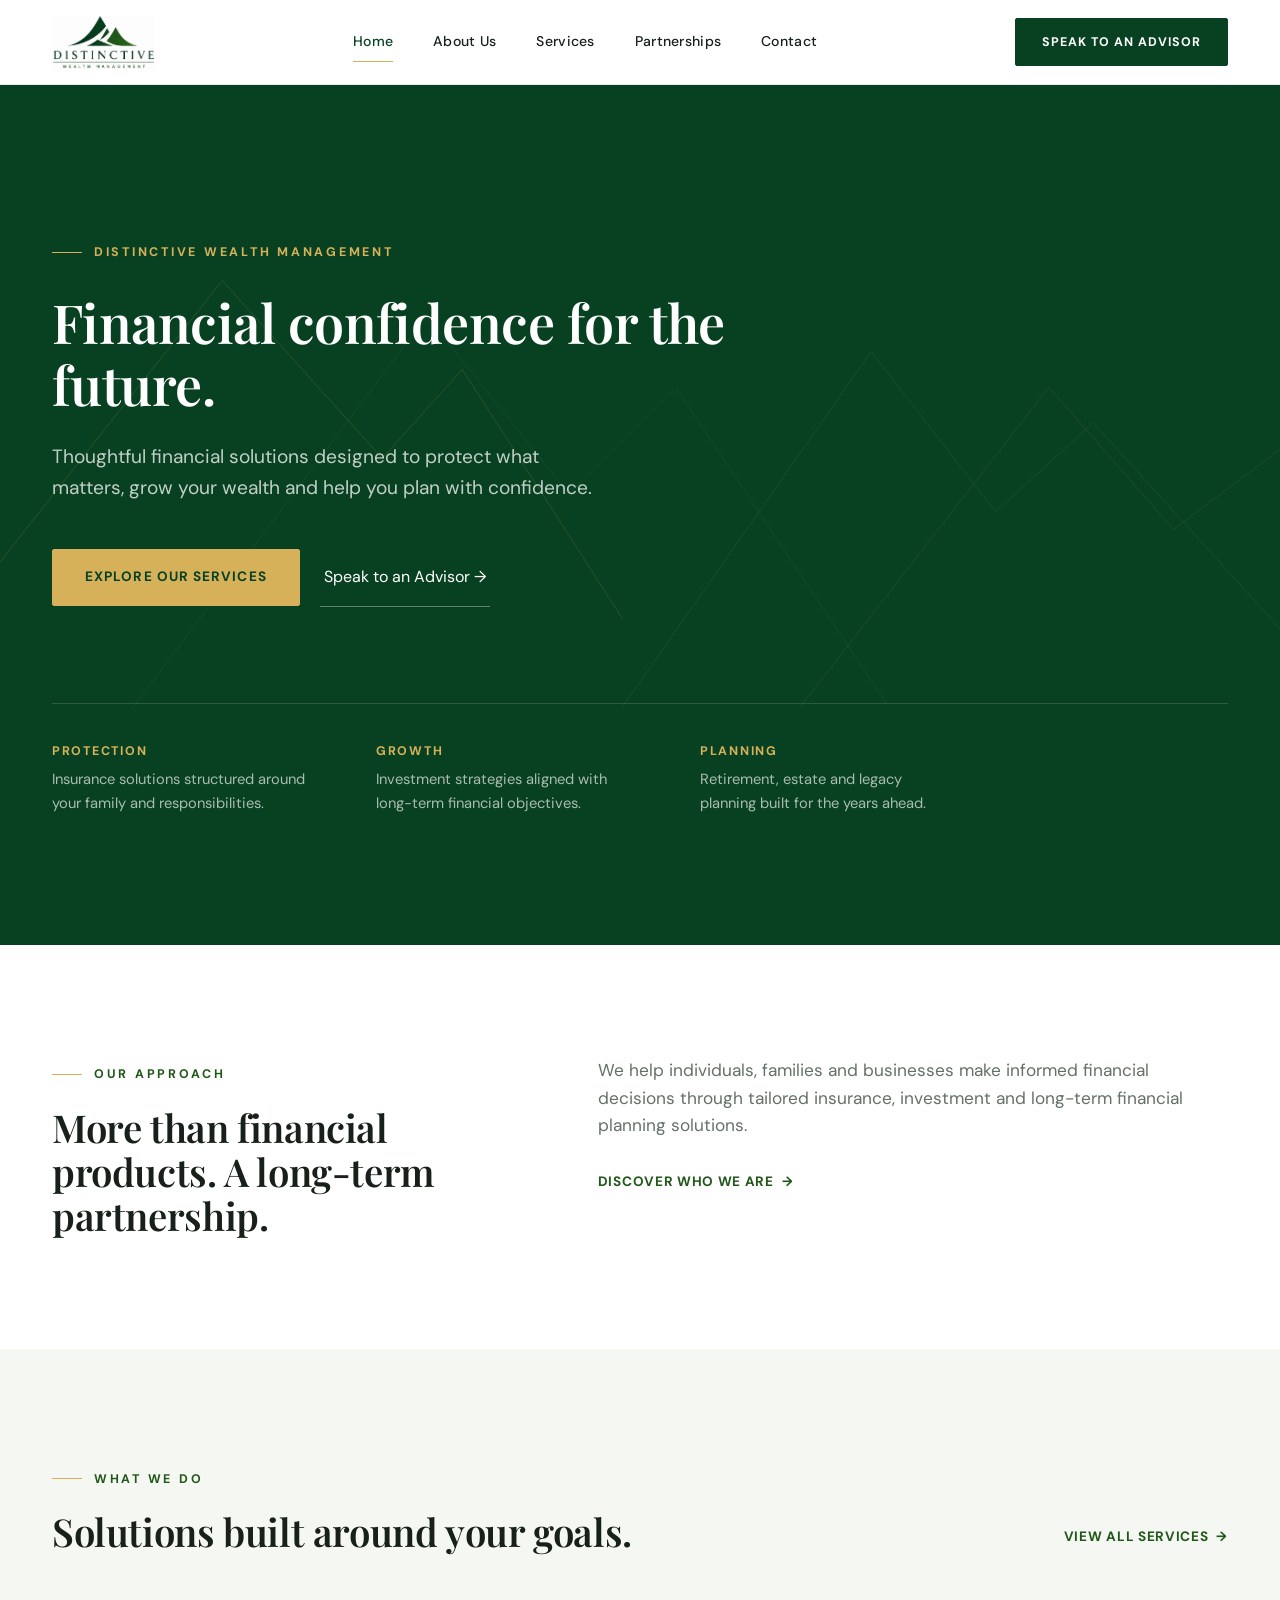
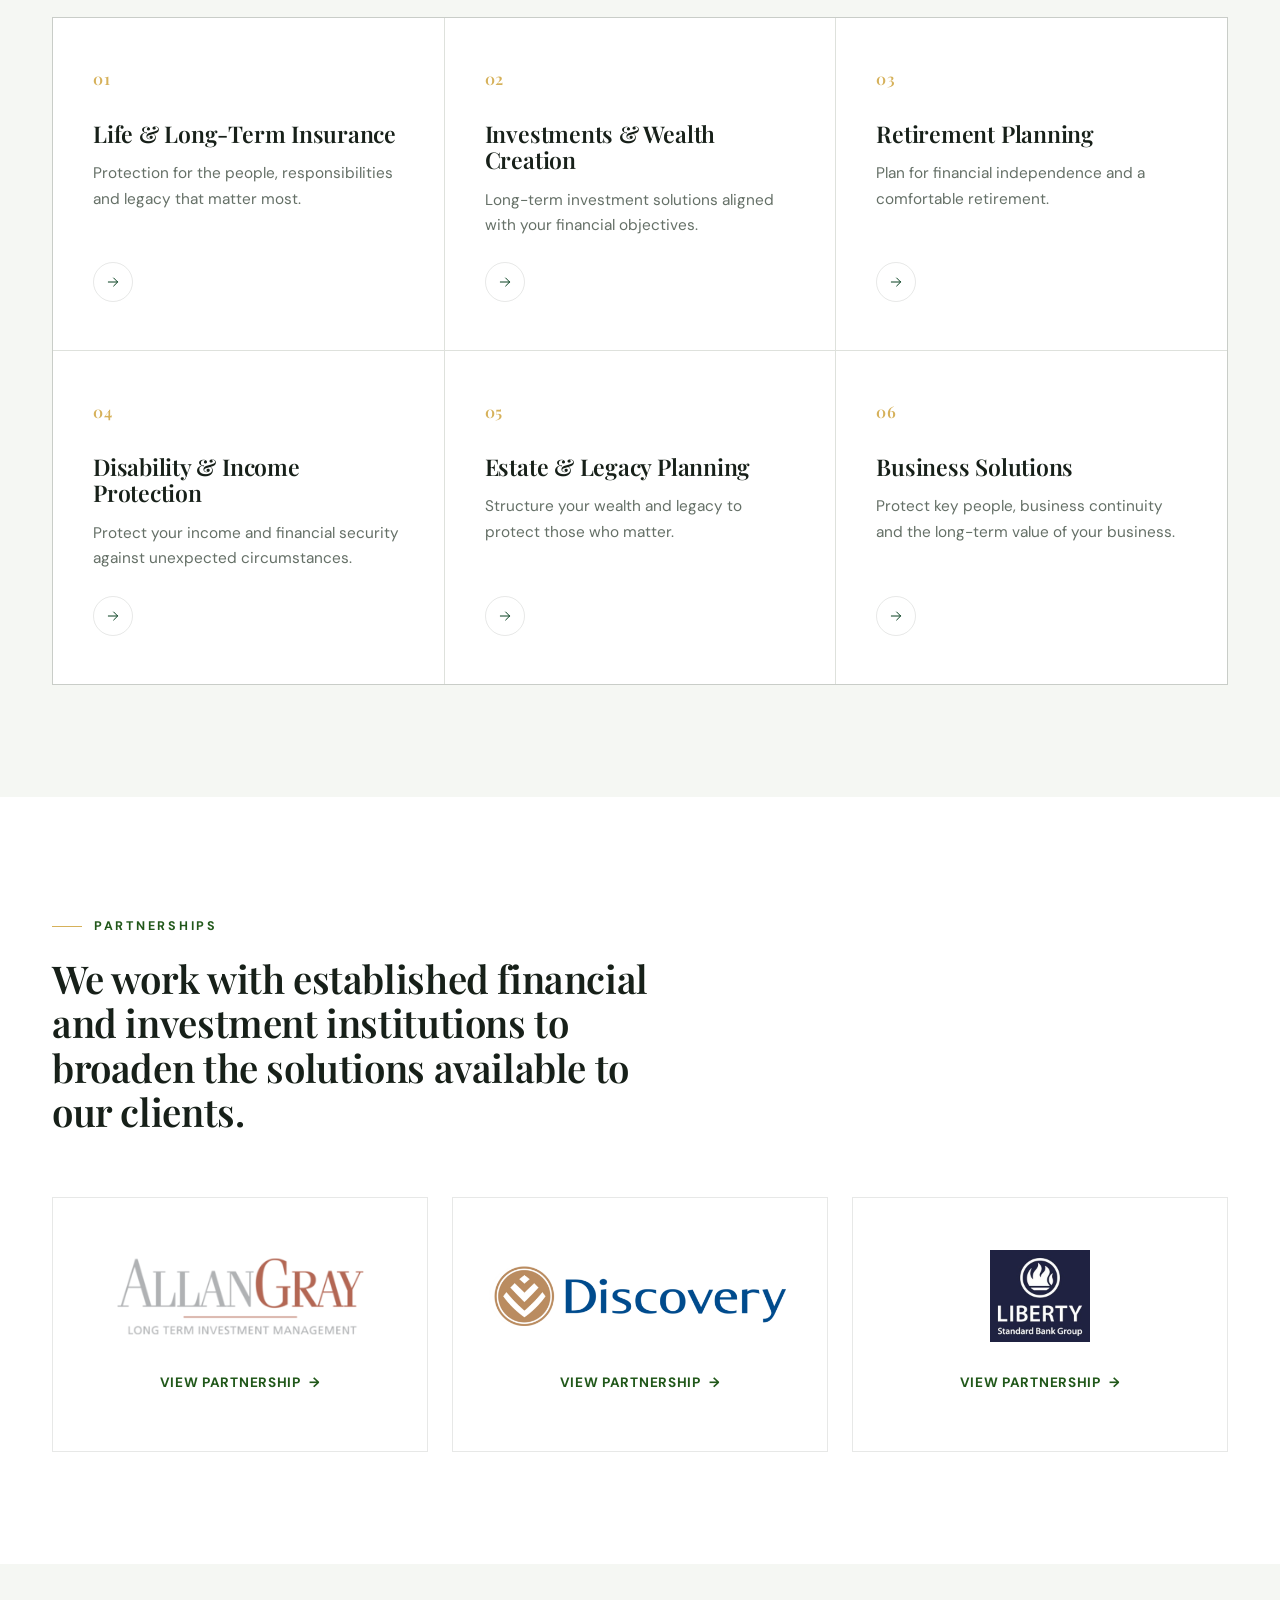
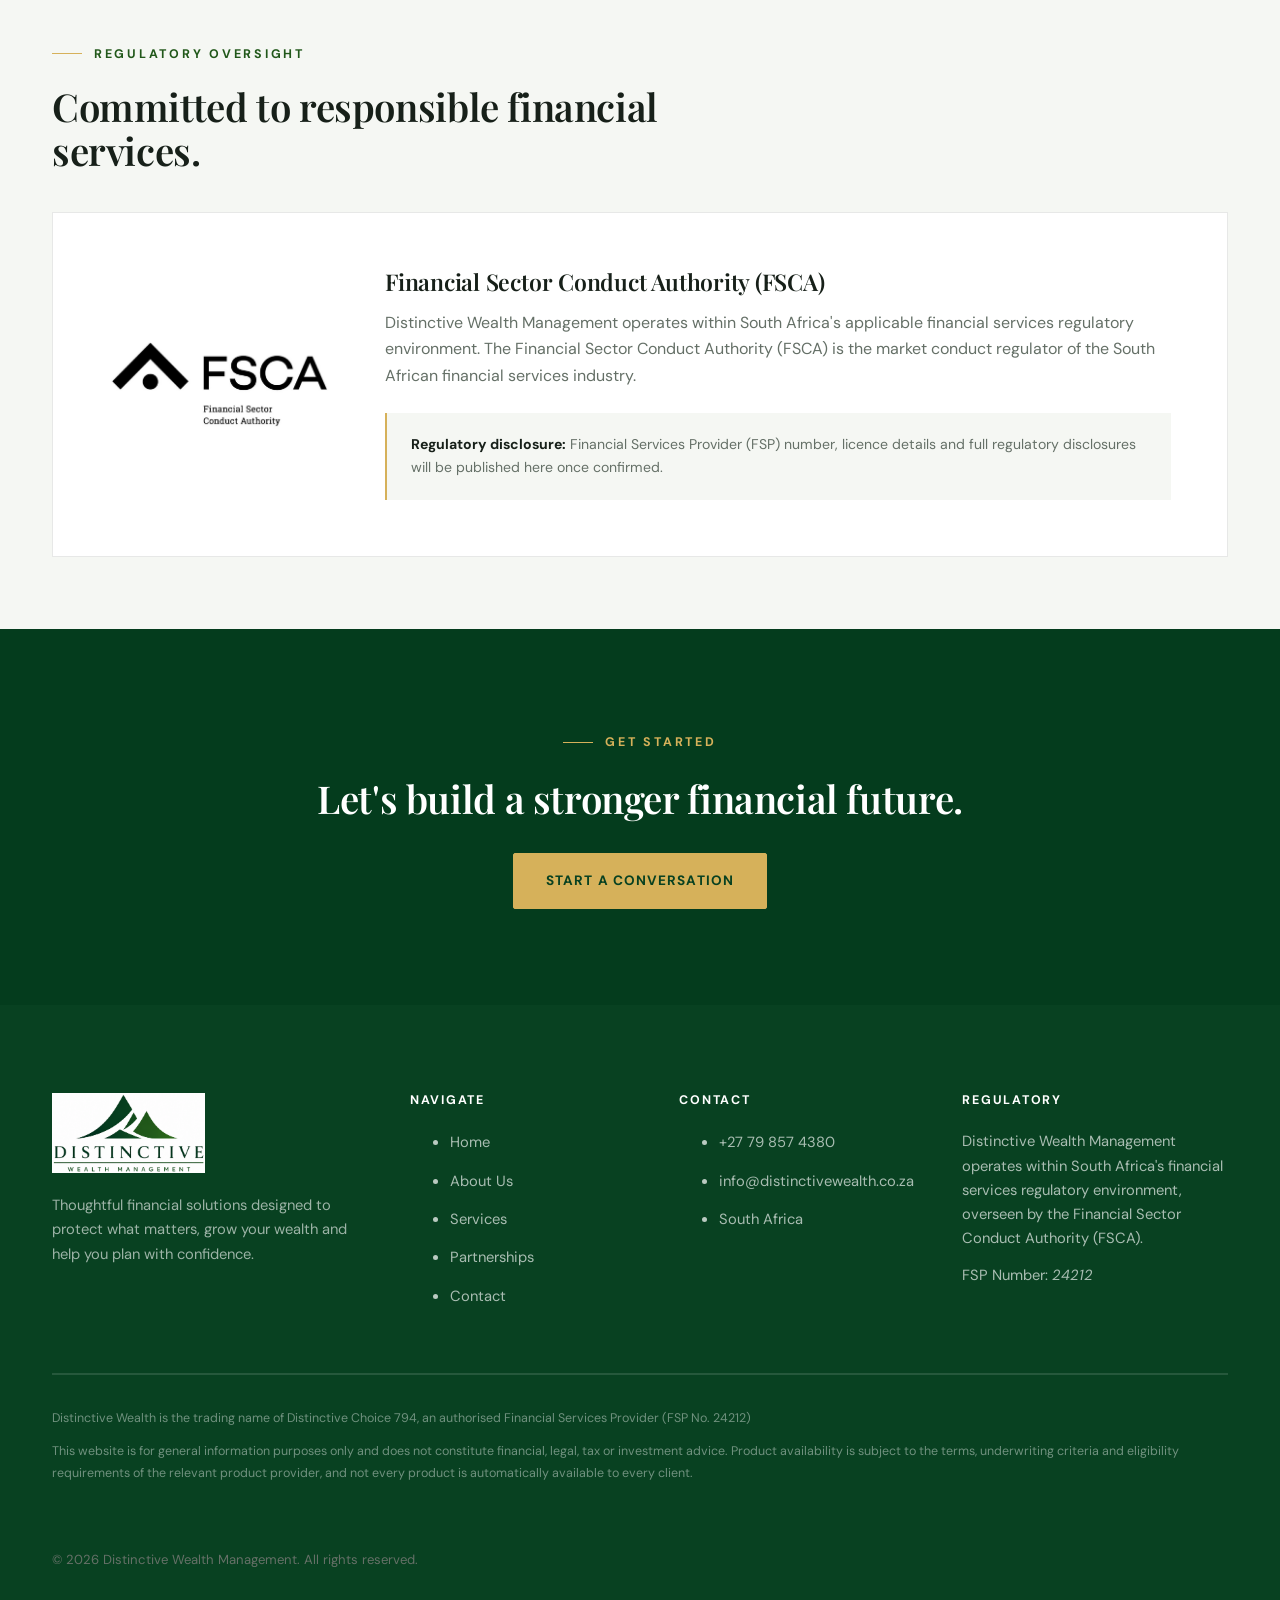
==== financial-services-website/index.html @ 219d476b "Add files via upload" ====
<!DOCTYPE html>
<html lang="en-ZA">
<head>
<meta charset="UTF-8">
<meta name="viewport" content="width=device-width, initial-scale=1.0">
<title>Distinctive Wealth Management | Financial Services &amp; Investments</title>
<meta name="description" content="Distinctive Wealth Management provides long-term insurance, investments, retirement planning and estate planning solutions for individuals, families and businesses in South Africa.">
<link rel="canonical" href="/">
<meta property="og:type" content="website">
<meta property="og:title" content="Distinctive Wealth Management | Financial Confidence for the Future">
<meta property="og:description" content="Thoughtful financial solutions designed to protect what matters, grow your wealth and help you plan with confidence.">
<meta property="og:image" content="images/distinctive.png">
<meta name="twitter:card" content="summary_large_image">
<link rel="icon" type="image/png" href="images/favicon.png">
<link rel="apple-touch-icon" href="images/apple-touch-icon.png">
<link rel="preconnect" href="https://fonts.googleapis.com">
<link rel="preconnect" href="https://fonts.gstatic.com" crossorigin>
<link href="https://fonts.googleapis.com/css2?family=Playfair+Display:wght@500;600;700&family=DM+Sans:wght@400;500;700&display=swap" rel="stylesheet">
<link rel="stylesheet" href="css/style.css">
</head>
<body>
<a class="skip-link" href="#main">Skip to main content</a>

<header class="site-header">
  <div class="nav-wrap">
    <a href="index.html" class="brand" aria-label="Distinctive Wealth Management home">
      <img src="images/distinctive.png" alt="Distinctive Wealth Management" width="220" height="115">
    </a>
    <nav class="nav-primary" aria-label="Primary">
      <a href="index.html" aria-current="page">Home</a>
      <a href="about.html">About Us</a>
      <a href="services.html">Services</a>
      <a href="index.html#partnerships">Partnerships</a>
      <a href="contact.html">Contact</a>
    </nav>
    <div class="nav-actions">
      <a href="contact.html" class="btn btn-primary nav-cta">Speak to an Advisor</a>
      <button class="nav-toggle" aria-label="Toggle navigation menu" aria-expanded="false" aria-controls="mobile-nav">
        <span></span><span></span><span></span>
      </button>
    </div>
  </div>
</header>

<div class="mobile-nav" id="mobile-nav">
  <div class="mobile-nav-inner">
    <a href="index.html">Home</a>
    <a href="about.html">About Us</a>
    <a href="services.html">Services</a>
    <a href="index.html#partnerships">Partnerships</a>
    <a href="contact.html">Contact</a>
    <a href="contact.html" class="btn btn-primary btn-block">Speak to an Advisor</a>
  </div>
</div>

<main id="main">

  <!-- HERO -->
  <section class="hero">
    <svg class="hero-lines" viewBox="0 0 1440 700" preserveAspectRatio="xMidYMid slice" xmlns="http://www.w3.org/2000/svg" aria-hidden="true">
      <polyline points="-50,600 250,220 430,420 520,320 700,600" fill="none" stroke="#D6B15A" stroke-width="1" opacity="0.35"/>
      <polyline points="150,700 480,260 640,460 760,340 1000,700" fill="none" stroke="#FFFFFF" stroke-width="1" opacity="0.10"/>
      <polyline points="700,700 980,300 1120,480 1230,380 1520,700" fill="none" stroke="#FFFFFF" stroke-width="1" opacity="0.14"/>
      <polyline points="900,700 1180,340 1320,500 1440,410 1600,700" fill="none" stroke="#D6B15A" stroke-width="1" opacity="0.22"/>
    </svg>
    <div class="container">
      <div class="hero-content">
        <p class="eyebrow">Distinctive Wealth Management</p>
        <h1>Financial confidence for the future.</h1>
        <p class="lead">Thoughtful financial solutions designed to protect what matters, grow your wealth and help you plan with confidence.</p>
        <div class="hero-actions">
          <a href="services.html" class="btn btn-gold">Explore Our Services</a>
          <a href="contact.html" class="btn-ghost">Speak to an Advisor →</a>
        </div>
      </div>
      <div class="hero-stat-row">
        <div>
          <h4>Protection</h4>
          <p>Insurance solutions structured around your family and responsibilities.</p>
        </div>
        <div>
          <h4>Growth</h4>
          <p>Investment strategies aligned with long-term financial objectives.</p>
        </div>
        <div>
          <h4>Planning</h4>
          <p>Retirement, estate and legacy planning built for the years ahead.</p>
        </div>
      </div>
    </div>
  </section>

  <!-- INTRODUCTION / APPROACH -->
  <section class="section" data-reveal-group>
    <div class="container">
      <div class="intro-grid">
        <div class="reveal">
          <p class="eyebrow">Our Approach</p>
          <h2>More than financial products. A long-term partnership.</h2>
        </div>
        <div class="intro-copy reveal">
          <p class="lead">We help individuals, families and businesses make informed financial decisions through tailored insurance, investment and long-term financial planning solutions.</p>
          <a href="about.html" class="btn-text">Discover who we are <span class="arrow">→</span></a>
        </div>
      </div>
    </div>
  </section>

  <!-- SERVICES -->
  <section class="section bg-soft" id="services">
    <div class="container">
      <div class="services-heading">
        <div>
          <p class="eyebrow">What We Do</p>
          <h2>Solutions built around your goals.</h2>
        </div>
        <a href="services.html" class="btn-text">View all services <span class="arrow">→</span></a>
      </div>

      <div class="service-cards" data-reveal-group>
        <article class="service-card reveal">
          <a class="service-card-link" href="services/life-insurance.html"><span>Life &amp; Long-Term Insurance</span></a>
          <span class="card-num">01</span>
          <h3>Life &amp; Long-Term Insurance</h3>
          <p>Protection for the people, responsibilities and legacy that matter most.</p>
          <span class="card-arrow" aria-hidden="true"><svg viewBox="0 0 24 24" fill="none"><path d="M5 12h14M13 6l6 6-6 6" stroke-width="1.5" stroke-linecap="round" stroke-linejoin="round"/></svg></span>
        </article>

        <article class="service-card reveal">
          <a class="service-card-link" href="services/investments.html"><span>Investments &amp; Wealth Creation</span></a>
          <span class="card-num">02</span>
          <h3>Investments &amp; Wealth Creation</h3>
          <p>Long-term investment solutions aligned with your financial objectives.</p>
          <span class="card-arrow" aria-hidden="true"><svg viewBox="0 0 24 24" fill="none"><path d="M5 12h14M13 6l6 6-6 6" stroke-width="1.5" stroke-linecap="round" stroke-linejoin="round"/></svg></span>
        </article>

        <article class="service-card reveal">
          <a class="service-card-link" href="services/retirement.html"><span>Retirement Planning</span></a>
          <span class="card-num">03</span>
          <h3>Retirement Planning</h3>
          <p>Plan for financial independence and a comfortable retirement.</p>
          <span class="card-arrow" aria-hidden="true"><svg viewBox="0 0 24 24" fill="none"><path d="M5 12h14M13 6l6 6-6 6" stroke-width="1.5" stroke-linecap="round" stroke-linejoin="round"/></svg></span>
        </article>

        <article class="service-card reveal">
          <a class="service-card-link" href="services/disability.html"><span>Disability &amp; Income Protection</span></a>
          <span class="card-num">04</span>
          <h3>Disability &amp; Income Protection</h3>
          <p>Protect your income and financial security against unexpected circumstances.</p>
          <span class="card-arrow" aria-hidden="true"><svg viewBox="0 0 24 24" fill="none"><path d="M5 12h14M13 6l6 6-6 6" stroke-width="1.5" stroke-linecap="round" stroke-linejoin="round"/></svg></span>
        </article>

        <article class="service-card reveal">
          <a class="service-card-link" href="services/estate-planning.html"><span>Estate &amp; Legacy Planning</span></a>
          <span class="card-num">05</span>
          <h3>Estate &amp; Legacy Planning</h3>
          <p>Structure your wealth and legacy to protect those who matter.</p>
          <span class="card-arrow" aria-hidden="true"><svg viewBox="0 0 24 24" fill="none"><path d="M5 12h14M13 6l6 6-6 6" stroke-width="1.5" stroke-linecap="round" stroke-linejoin="round"/></svg></span>
        </article>

        <article class="service-card reveal">
          <a class="service-card-link" href="services/business-insurance.html"><span>Business Solutions</span></a>
          <span class="card-num">06</span>
          <h3>Business Solutions</h3>
          <p>Protect key people, business continuity and the long-term value of your business.</p>
          <span class="card-arrow" aria-hidden="true"><svg viewBox="0 0 24 24" fill="none"><path d="M5 12h14M13 6l6 6-6 6" stroke-width="1.5" stroke-linecap="round" stroke-linejoin="round"/></svg></span>
        </article>
      </div>
    </div>
  </section>

  <!-- PARTNERSHIPS -->
  <section class="section" id="partnerships">
    <div class="container">
      <p class="eyebrow">Partnerships</p>
      <h2 style="margin-top:20px; max-width:640px;">We work with established financial and investment institutions to broaden the solutions available to our clients.</h2>

      <div class="partner-grid" style="margin-top:64px;" data-reveal-group>
        <article class="partner-card reveal">
          <a class="partner-card-link" href="partners/allan-gray.html"><span>Allan Gray</span></a>
          <div class="partner-logo-box"><img src="images/allan-gray.png" alt="Allan Gray logo" loading="lazy"></div>
          <span class="btn-text">View partnership <span class="arrow">→</span></span>
        </article>

        <article class="partner-card reveal">
          <a class="partner-card-link" href="partners/discovery.html"><span>Discovery</span></a>
          <div class="partner-logo-box"><img src="images/discovery.png" alt="Discovery logo" loading="lazy"></div>
          <span class="btn-text">View partnership <span class="arrow">→</span></span>
        </article>

        <article class="partner-card reveal">
          <a class="partner-card-link" href="partners/liberty.html"><span>Liberty</span></a>
          <div class="partner-logo-box"><img src="images/liberty.jpg" alt="Liberty logo" loading="lazy"></div>
          <span class="btn-text">View partnership <span class="arrow">→</span></span>
        </article>
      </div>
    </div>
  </section>

  <!-- REGULATORY OVERSIGHT -->
  <section class="section-sm bg-soft" id="regulatory">
    <div class="container">
      <p class="eyebrow">Regulatory Oversight</p>
      <h2 style="margin-top:20px; margin-bottom:40px; max-width:640px;">Committed to responsible financial services.</h2>

      <div class="regulatory-panel reveal">
        <div class="regulatory-logo-box">
          <img src="images/fsca.jpg" alt="Financial Sector Conduct Authority (FSCA) logo" loading="lazy">
        </div>
        <div>
          <h3 style="margin-bottom:14px;">Financial Sector Conduct Authority (FSCA)</h3>
          <p>Distinctive Wealth Management operates within South Africa's applicable financial services regulatory environment. The Financial Sector Conduct Authority (FSCA) is the market conduct regulator of the South African financial services industry.</p>
          <div class="regulatory-placeholder">
            <strong>Regulatory disclosure:</strong> Financial Services Provider (FSP) number, licence details and full regulatory disclosures will be published here once confirmed.
          </div>
        </div>
      </div>
    </div>
  </section>

  <!-- CTA BAND -->
  <section class="cta-band">
    <div class="container">
      <p class="eyebrow on-dark" style="justify-content:center;">Get Started</p>
      <h2 style="margin-top:24px;">Let's build a stronger financial future.</h2>
      <a href="contact.html" class="btn btn-gold">Start a Conversation</a>
    </div>
  </section>

</main>

<footer class="site-footer">
  <div class="container">
    <div class="footer-top">
      <div class="footer-brand">
        <img src="images/distinctive.png" alt="Distinctive Wealth Management">
        <p>Thoughtful financial solutions designed to protect what matters, grow your wealth and help you plan with confidence.</p>
      </div>
      <div class="footer-col">
        <h4>Navigate</h4>
        <ul>
          <li><a href="index.html">Home</a></li>
          <li><a href="about.html">About Us</a></li>
          <li><a href="services.html">Services</a></li>
          <li><a href="index.html#partnerships">Partnerships</a></li>
          <li><a href="contact.html">Contact</a></li>
        </ul>
      </div>
      <div class="footer-col">
        <h4>Contact</h4>
        <ul>
          <li><span>+27 79 857 4380</span></li>
          <li><a href="mailto:info@distinctivewealth.co.za">info@distinctivewealth.co.za</a></li>
          <li><span>South Africa</span></li>
        </ul>
      </div>
      <div class="footer-col">
        <h4>Regulatory</h4>
        <p>Distinctive Wealth Management operates within South Africa's financial services regulatory environment, overseen by the Financial Sector Conduct Authority (FSCA).</p>
        <p style="margin-top:12px;">FSP Number: <em>24212</em></p>
      </div>
    </div>
    <div class="footer-legal">
      <p>Distinctive Wealth is the trading name of Distinctive Choice 794, an authorised Financial Services Provider (FSP No. 24212)</p>
      <p>This website is for general information purposes only and does not constitute financial, legal, tax or investment advice. Product availability is subject to the terms, underwriting criteria and eligibility requirements of the relevant product provider, and not every product is automatically available to every client.</p>
    </div>
    <div class="footer-bottom">
      <p>&copy; <span data-year>2026</span> Distinctive Wealth Management. All rights reserved.</p>
    </div>
  </div>
</footer>

<script src="js/script.js"></script>
</body>
</html>
---- financial-services-website/css/style.css ----
/* ==========================================================================
   DISTINCTIVE WEALTH MANAGEMENT — Global Stylesheet
   Premium, editorial, minimalist wealth-management design system.
   ========================================================================== */

/* ---------- Design Tokens ---------- */
:root {
  /* Brand palette */
  --deep-forest: #084121;
  --dark-emerald: #043C1D;
  --emerald: #21581A;
  --mid-green: #285F1D;
  --gold: #D6B15A;
  --white: #FFFFFF;
  --soft-bg: #F5F7F3;
  --text-main: #172019;
  --text-muted: #657067;

  /* Derived */
  --gold-line: rgba(214, 177, 90, 0.55);
  --border-soft: rgba(23, 32, 25, 0.10);
  --border-on-dark: rgba(255, 255, 255, 0.16);
  --shadow-soft: 0 10px 40px rgba(8, 65, 33, 0.08);
  --shadow-card: 0 1px 2px rgba(23, 32, 25, 0.06), 0 12px 32px rgba(8, 65, 33, 0.06);

  /* Type */
  --font-heading: 'Playfair Display', Georgia, 'Times New Roman', serif;
  --font-body: 'DM Sans', 'Inter', -apple-system, BlinkMacSystemFont, sans-serif;

  /* Layout */
  --container-max: 1240px;
  --header-height: 84px;
  --radius-sm: 2px;
  --radius-md: 4px;
  --ease: cubic-bezier(0.22, 1, 0.36, 1);
}

/* ---------- Reset ---------- */
*, *::before, *::after { box-sizing: border-box; }
html { scroll-behavior: smooth; }
body, h1, h2, h3, h4, p, figure, blockquote, dl, dd, ul, ol { margin: 0; }
ul[class], ol[class] { padding: 0; list-style: none; }
img, picture { max-width: 100%; display: block; }
input, button, textarea, select { font: inherit; color: inherit; }
button { cursor: pointer; }
a { color: inherit; text-decoration: none; }

html, body { overflow-x: hidden; }

body {
  font-family: var(--font-body);
  font-size: 16px;
  line-height: 1.65;
  color: var(--text-main);
  background: var(--white);
  -webkit-font-smoothing: antialiased;
  -moz-osx-font-smoothing: grayscale;
}

/* ---------- Focus states (accessibility) ---------- */
a:focus-visible,
button:focus-visible,
input:focus-visible,
select:focus-visible,
textarea:focus-visible {
  outline: 2px solid var(--gold);
  outline-offset: 3px;
  border-radius: 1px;
}

.skip-link {
  position: absolute;
  left: -999px;
  top: auto;
  background: var(--deep-forest);
  color: var(--white);
  padding: 12px 20px;
  z-index: 1000;
  font-size: 14px;
}
.skip-link:focus {
  left: 16px;
  top: 16px;
}

/* ---------- Typography ---------- */
h1, h2, h3, h4 {
  font-family: var(--font-heading);
  font-weight: 600;
  line-height: 1.15;
  color: var(--text-main);
  letter-spacing: -0.01em;
}

h1 { font-size: clamp(2.4rem, 4.2vw, 4rem); font-weight: 600; }
h2 { font-size: clamp(1.9rem, 3vw, 2.75rem); }
h3 { font-size: clamp(1.35rem, 1.8vw, 1.75rem); }
h4 { font-size: 1.15rem; }

p { color: var(--text-muted); }
p.lead { font-size: 1.2rem; line-height: 1.6; }

.eyebrow {
  font-family: var(--font-body);
  font-size: 0.78rem;
  font-weight: 700;
  letter-spacing: 0.22em;
  text-transform: uppercase;
  color: var(--emerald);
  display: inline-flex;
  align-items: center;
  gap: 12px;
}
.eyebrow::before {
  content: "";
  width: 30px;
  height: 1px;
  background: var(--gold);
  display: inline-block;
}
.eyebrow.on-dark { color: var(--gold); }

.text-muted { color: var(--text-muted); }
.text-white { color: var(--white); }

/* ---------- Layout helpers ---------- */
.container {
  width: 100%;
  max-width: var(--container-max);
  margin: 0 auto;
  padding: 0 32px;
}

section { position: relative; }
.section { padding: 112px 0; }
.section-sm { padding: 72px 0; }
.section-tight { padding: 88px 0; }

.bg-soft { background: var(--soft-bg); }
.bg-forest {
  background: var(--deep-forest);
  color: var(--white);
}
.bg-forest p { color: rgba(255,255,255,0.72); }
.bg-forest h1, .bg-forest h2, .bg-forest h3, .bg-forest h4 { color: var(--white); }

.grid-2 {
  display: grid;
  grid-template-columns: 1fr 1fr;
  gap: 64px;
}
.grid-3 {
  display: grid;
  grid-template-columns: repeat(3, 1fr);
  gap: 32px;
}
.grid-4 {
  display: grid;
  grid-template-columns: repeat(4, 1fr);
  gap: 28px;
}

.divider {
  height: 1px;
  width: 100%;
  background: var(--border-soft);
}
.divider-gold {
  height: 1px;
  width: 64px;
  background: var(--gold);
}

/* ---------- Buttons ---------- */
.btn {
  display: inline-flex;
  align-items: center;
  gap: 10px;
  padding: 16px 32px;
  font-size: 0.85rem;
  font-weight: 700;
  letter-spacing: 0.08em;
  text-transform: uppercase;
  border-radius: var(--radius-sm);
  border: 1px solid transparent;
  transition: all 0.35s var(--ease);
  white-space: nowrap;
}

.btn-primary {
  background: var(--deep-forest);
  color: var(--white);
  border-color: var(--deep-forest);
}
.btn-primary:hover {
  background: var(--emerald);
  border-color: var(--emerald);
  transform: translateY(-1px);
}

.btn-gold {
  background: var(--gold);
  color: var(--deep-forest);
  border-color: var(--gold);
}
.btn-gold:hover {
  background: #c9a24d;
  border-color: #c9a24d;
  transform: translateY(-1px);
}

.btn-outline {
  background: transparent;
  color: var(--deep-forest);
  border-color: var(--deep-forest);
}
.btn-outline:hover {
  background: var(--deep-forest);
  color: var(--white);
}

.btn-outline-light {
  background: transparent;
  color: var(--white);
  border-color: rgba(255,255,255,0.4);
}
.btn-outline-light:hover {
  background: rgba(255,255,255,0.1);
  border-color: var(--white);
}

.btn-ghost {
  background: transparent;
  color: var(--white);
  padding: 16px 4px;
  border: none;
  border-bottom: 1px solid rgba(255,255,255,0.35);
  border-radius: 0;
}
.btn-ghost:hover { border-color: var(--gold); color: var(--gold); }

.btn-text {
  display: inline-flex;
  align-items: center;
  gap: 8px;
  font-weight: 700;
  font-size: 0.85rem;
  letter-spacing: 0.05em;
  text-transform: uppercase;
  color: var(--emerald);
  border-bottom: 1px solid transparent;
  padding-bottom: 4px;
  transition: gap 0.3s var(--ease), color 0.3s var(--ease), border-color 0.3s var(--ease);
}
.btn-text:hover {
  gap: 14px;
  border-color: var(--gold);
  color: var(--dark-emerald);
}
.btn-text .arrow { transition: transform 0.3s var(--ease); }
.btn-text:hover .arrow { transform: translateX(2px); }

.btn-block { width: 100%; justify-content: center; }

/* ---------- Header / Navigation ---------- */
.site-header {
  position: sticky;
  top: 0;
  z-index: 500;
  background: rgba(255, 255, 255, 0.96);
  backdrop-filter: saturate(180%) blur(10px);
  border-bottom: 1px solid var(--border-soft);
  transition: box-shadow 0.3s var(--ease);
}
.site-header.is-scrolled {
  box-shadow: 0 6px 24px rgba(8, 65, 33, 0.08);
}

.nav-wrap {
  max-width: var(--container-max);
  margin: 0 auto;
  padding: 0 32px;
  height: var(--header-height);
  display: flex;
  align-items: center;
  justify-content: space-between;
  gap: 24px;
}

.brand {
  display: flex;
  align-items: center;
  height: 100%;
  flex-shrink: 0;
}
.brand img {
  height: 54px;
  width: auto;
  max-width: 220px;
  object-fit: contain;
}

.nav-primary {
  display: flex;
  align-items: center;
  gap: 40px;
  flex: 1;
  justify-content: center;
}
.nav-primary a {
  font-size: 0.88rem;
  font-weight: 500;
  letter-spacing: 0.02em;
  color: var(--text-main);
  position: relative;
  padding: 8px 0;
  transition: color 0.25s var(--ease);
}
.nav-primary a::after {
  content: "";
  position: absolute;
  left: 0; bottom: 0;
  width: 0;
  height: 1px;
  background: var(--gold);
  transition: width 0.3s var(--ease);
}
.nav-primary a:hover,
.nav-primary a[aria-current="page"] {
  color: var(--deep-forest);
}
.nav-primary a:hover::after,
.nav-primary a[aria-current="page"]::after {
  width: 100%;
}

.nav-actions {
  display: flex;
  align-items: center;
  gap: 20px;
  flex-shrink: 0;
}

.nav-cta {
  padding: 13px 26px;
  font-size: 0.78rem;
}

.nav-toggle {
  display: none;
  background: none;
  border: none;
  padding: 8px;
  flex-direction: column;
  gap: 5px;
  width: 40px;
}
.nav-toggle span {
  display: block;
  height: 2px;
  width: 100%;
  background: var(--deep-forest);
  transition: transform 0.3s var(--ease), opacity 0.3s var(--ease);
}
.nav-toggle[aria-expanded="true"] span:nth-child(1) { transform: translateY(7px) rotate(45deg); }
.nav-toggle[aria-expanded="true"] span:nth-child(2) { opacity: 0; }
.nav-toggle[aria-expanded="true"] span:nth-child(3) { transform: translateY(-7px) rotate(-45deg); }

/* ---------- Mobile nav panel ---------- */
.mobile-nav {
  position: fixed;
  inset: var(--header-height) 0 0 0;
  background: var(--white);
  z-index: 490;
  transform: translateY(-8px);
  opacity: 0;
  visibility: hidden;
  transition: opacity 0.3s var(--ease), transform 0.3s var(--ease), visibility 0.3s;
  overflow-y: auto;
}
.mobile-nav.is-open {
  opacity: 1;
  transform: translateY(0);
  visibility: visible;
}
.mobile-nav-inner {
  padding: 40px 32px 60px;
  display: flex;
  flex-direction: column;
  gap: 4px;
}
.mobile-nav a {
  font-family: var(--font-heading);
  font-size: 1.6rem;
  padding: 16px 0;
  border-bottom: 1px solid var(--border-soft);
  color: var(--text-main);
}
.mobile-nav .btn { margin-top: 28px; }

body.nav-locked { overflow: hidden; }

/* ---------- Hero ---------- */
.hero {
  position: relative;
  background: var(--deep-forest);
  color: var(--white);
  overflow: hidden;
  padding: 150px 0 130px;
}
.hero-lines {
  position: absolute;
  inset: 0;
  pointer-events: none;
  opacity: 0.5;
}
.hero-content {
  position: relative;
  z-index: 2;
  max-width: 760px;
}
.hero .eyebrow { color: var(--gold); margin-bottom: 28px; }
.hero h1 {
  color: var(--white);
  margin-bottom: 28px;
}
.hero p.lead {
  color: rgba(255,255,255,0.75);
  max-width: 560px;
  margin-bottom: 44px;
}
.hero-actions {
  display: flex;
  align-items: center;
  gap: 20px;
  flex-wrap: wrap;
}

.hero-stat-row {
  position: relative;
  z-index: 2;
  margin-top: 96px;
  padding-top: 40px;
  border-top: 1px solid rgba(255,255,255,0.14);
  display: flex;
  gap: 64px;
  flex-wrap: wrap;
}
.hero-stat-row div { max-width: 260px; }
.hero-stat-row h4 {
  color: var(--gold);
  font-size: 0.78rem;
  letter-spacing: 0.14em;
  text-transform: uppercase;
  font-family: var(--font-body);
  font-weight: 700;
  margin-bottom: 8px;
}
.hero-stat-row p { color: rgba(255,255,255,0.65); font-size: 0.92rem; margin: 0; }

/* ---------- Page hero (interior pages) ---------- */
.page-hero {
  background: var(--deep-forest);
  color: var(--white);
  padding: 96px 0 80px;
  position: relative;
  overflow: hidden;
}
.page-hero .eyebrow { color: var(--gold); margin-bottom: 20px; }
.page-hero h1 { color: var(--white); margin-bottom: 20px; }
.page-hero p.lead { color: rgba(255,255,255,0.72); max-width: 640px; }
.page-hero-crumb {
  font-size: 0.8rem;
  letter-spacing: 0.05em;
  color: rgba(255,255,255,0.55);
  margin-bottom: 24px;
  display: flex;
  gap: 8px;
  align-items: center;
}
.page-hero-crumb a { color: rgba(255,255,255,0.75); }
.page-hero-crumb a:hover { color: var(--gold); }

/* ---------- Intro / Approach section ---------- */
.intro-grid {
  display: grid;
  grid-template-columns: 0.85fr 1.15fr;
  gap: 80px;
  align-items: start;
}
.intro-grid h2 { margin: 20px 0 0; }
.intro-copy p { font-size: 1.08rem; margin-bottom: 28px; }

/* ---------- Services cards ---------- */
.services-heading {
  display: flex;
  justify-content: space-between;
  align-items: flex-end;
  gap: 40px;
  margin-bottom: 64px;
  flex-wrap: wrap;
}
.services-heading h2 { max-width: 620px; margin-top: 20px; }

.service-cards {
  display: grid;
  grid-template-columns: repeat(3, 1fr);
  gap: 1px;
  background: var(--border-soft);
  border: 1px solid var(--border-soft);
}
.service-card {
  background: var(--white);
  padding: 48px 40px;
  display: flex;
  flex-direction: column;
  min-height: 300px;
  transition: background 0.35s var(--ease);
  position: relative;
}
.service-card:hover { background: var(--soft-bg); }
.service-card .card-num {
  font-family: var(--font-heading);
  font-size: 1rem;
  color: var(--gold);
  font-weight: 600;
  margin-bottom: 28px;
  letter-spacing: 0.05em;
}
.service-card h3 { margin-bottom: 14px; }
.service-card p { flex: 1; margin-bottom: 24px; font-size: 0.96rem; }
.service-card .card-arrow {
  width: 40px;
  height: 40px;
  border-radius: 50%;
  border: 1px solid var(--border-soft);
  display: flex;
  align-items: center;
  justify-content: center;
  transition: all 0.35s var(--ease);
  flex-shrink: 0;
}
.service-card:hover .card-arrow {
  background: var(--deep-forest);
  border-color: var(--deep-forest);
}
.service-card:hover .card-arrow svg { stroke: var(--white); }
.service-card .card-arrow svg {
  width: 16px; height: 16px;
  stroke: var(--deep-forest);
  transition: stroke 0.3s var(--ease);
}
.service-card-link {
  position: absolute;
  inset: 0;
}
.service-card-link span { position: absolute; left: -9999px; }

/* ---------- Partnerships ---------- */
.partner-grid {
  display: grid;
  grid-template-columns: repeat(3, 1fr);
  gap: 24px;
}
.partner-card {
  background: var(--white);
  border: 1px solid var(--border-soft);
  padding: 52px 36px;
  display: flex;
  flex-direction: column;
  align-items: center;
  text-align: center;
  gap: 26px;
  transition: all 0.35s var(--ease);
  position: relative;
}
.partner-card:hover {
  box-shadow: var(--shadow-card);
  border-color: transparent;
  transform: translateY(-3px);
}
.partner-logo-box {
  height: 92px;
  width: 100%;
  display: flex;
  align-items: center;
  justify-content: center;
}
.partner-logo-box img {
  max-height: 92px;
  max-width: 100%;
  object-fit: contain;
}
.partner-card .btn-text { margin-top: 4px; }
.partner-card-link { position: absolute; inset: 0; }
.partner-card-link span { position: absolute; left: -9999px; }

/* ---------- Regulatory / FSCA section ---------- */
.regulatory-panel {
  display: grid;
  grid-template-columns: 220px 1fr;
  gap: 56px;
  align-items: center;
  background: var(--white);
  border: 1px solid var(--border-soft);
  padding: 56px;
}
.regulatory-logo-box {
  display: flex;
  align-items: center;
  justify-content: center;
  height: 100px;
}
.regulatory-logo-box img { max-height: 100px; max-width: 100%; object-fit: contain; }
.regulatory-placeholder {
  margin-top: 24px;
  padding: 20px 24px;
  background: var(--soft-bg);
  border-left: 2px solid var(--gold);
  font-size: 0.88rem;
  color: var(--text-muted);
}
.regulatory-placeholder strong { color: var(--text-main); }

/* ---------- Values / Principles ---------- */
.value-grid {
  display: grid;
  grid-template-columns: repeat(4, 1fr);
  gap: 1px;
  background: var(--border-soft);
  border: 1px solid var(--border-soft);
}
.value-card {
  background: var(--white);
  padding: 44px 32px;
}
.value-card .card-num {
  font-family: var(--font-heading);
  color: var(--gold);
  font-size: 1rem;
  margin-bottom: 20px;
}
.value-card h3 { font-size: 1.2rem; margin-bottom: 12px; }
.value-card p { font-size: 0.94rem; }

/* ---------- CTA band ---------- */
.cta-band {
  background: var(--dark-emerald);
  color: var(--white);
  padding: 96px 0;
  text-align: center;
  position: relative;
  overflow: hidden;
}
.cta-band h2 { color: var(--white); margin-bottom: 32px; }
.cta-band .container { position: relative; z-index: 2; max-width: 760px; }

/* ---------- Detail page blocks (services, partners) ---------- */
.detail-block {
  padding: 88px 0;
  border-bottom: 1px solid var(--border-soft);
}
.detail-block:last-of-type { border-bottom: none; }
.detail-grid {
  display: grid;
  grid-template-columns: 1fr 1fr;
  gap: 72px;
  align-items: start;
}
.detail-grid h2 { margin-bottom: 22px; }
.detail-grid p.lead { font-size: 1.05rem; margin-bottom: 20px; }

.feature-list { display: flex; flex-direction: column; gap: 0; }
.feature-list li {
  display: flex;
  align-items: flex-start;
  gap: 16px;
  padding: 18px 0;
  border-bottom: 1px solid var(--border-soft);
  font-size: 0.98rem;
  color: var(--text-main);
}
.feature-list li:first-child { padding-top: 0; }
.feature-list li::before {
  content: "";
  width: 6px; height: 6px;
  border-radius: 50%;
  background: var(--gold);
  margin-top: 9px;
  flex-shrink: 0;
}

.panel-box {
  background: var(--soft-bg);
  padding: 40px;
  border: 1px solid var(--border-soft);
}
.panel-box h4 {
  font-family: var(--font-body);
  font-size: 0.78rem;
  letter-spacing: 0.14em;
  text-transform: uppercase;
  font-weight: 700;
  color: var(--emerald);
  margin-bottom: 20px;
}

/* Partner product category blocks */
.category-block { margin-bottom: 48px; }
.category-block:last-child { margin-bottom: 0; }
.category-block h3 {
  display: flex;
  align-items: center;
  gap: 14px;
  margin-bottom: 20px;
  font-size: 1.3rem;
}
.category-block h3 .cat-index {
  font-family: var(--font-body);
  font-size: 0.78rem;
  font-weight: 700;
  color: var(--white);
  background: var(--deep-forest);
  width: 30px; height: 30px;
  border-radius: 50%;
  display: flex; align-items: center; justify-content: center;
  flex-shrink: 0;
}
.category-block ul { display: flex; flex-direction: column; gap: 10px; }
.category-block li {
  padding-left: 22px;
  position: relative;
  font-size: 0.96rem;
  color: var(--text-muted);
}
.category-block li::before {
  content: "—";
  position: absolute;
  left: 0;
  color: var(--gold);
}
.category-columns {
  columns: 2;
  column-gap: 56px;
}
.category-columns .category-block {
  break-inside: avoid;
}

.partner-page-header {
  display: flex;
  align-items: center;
  gap: 32px;
  margin-bottom: 8px;
  flex-wrap: wrap;
}
.partner-page-logo {
  background: var(--white);
  padding: 18px 28px;
  display: inline-flex;
  align-items: center;
  justify-content: center;
  height: 88px;
}
.partner-page-logo img { max-height: 56px; max-width: 220px; object-fit: contain; }

/* ---------- Footer ---------- */
.site-footer {
  background: var(--deep-forest);
  color: rgba(255,255,255,0.72);
  padding: 88px 0 0;
}
.footer-top {
  display: grid;
  grid-template-columns: 1.4fr 1fr 1fr 1.2fr;
  gap: 48px;
  padding-bottom: 64px;
  border-bottom: 1px solid rgba(255,255,255,0.12);
}
.footer-brand img {
  height: 80px;
  width: auto;
  object-fit: contain;
  margin-bottom: 20px;
 
}
.footer-brand p { color: rgba(255,255,255,0.6); font-size: 0.92rem; max-width: 300px; }
.footer-col h4 {
  color: var(--white);
  font-family: var(--font-body);
  font-size: 0.78rem;
  letter-spacing: 0.14em;
  text-transform: uppercase;
  font-weight: 700;
  margin-bottom: 22px;
}
.footer-col ul { display: flex; flex-direction: column; gap: 12px; }
.footer-col a, .footer-col span, .footer-col p {
  color: rgba(255,255,255,0.65);
  font-size: 0.92rem;
  transition: color 0.25s var(--ease);
}
.footer-col a:hover { color: var(--gold); }
.footer-col p { margin: 0; }

.footer-bottom {
  padding: 32px 0;
  display: flex;
  justify-content: space-between;
  align-items: center;
  flex-wrap: wrap;
  gap: 16px;
  font-size: 0.82rem;
  color: rgba(255,255,255,0.5);
}
.footer-legal {
  padding: 32px 0;
  border-top: 1px solid rgba(255,255,255,0.12);
  font-size: 0.78rem;
  line-height: 1.8;
  color: rgba(255,255,255,0.42);
}
.footer-legal p { color: rgba(255,255,255,0.42); margin-bottom: 10px; }
.footer-legal p:last-child { margin-bottom: 0; }

/* ---------- Forms ---------- */
.form-grid {
  display: grid;
  grid-template-columns: 1fr 1fr;
  gap: 24px;
}
.form-group { display: flex; flex-direction: column; gap: 8px; margin-bottom: 24px; }
.form-group.full { grid-column: 1 / -1; }
.form-group label {
  font-size: 0.82rem;
  font-weight: 700;
  letter-spacing: 0.04em;
  text-transform: uppercase;
  color: var(--text-main);
}
.form-group input,
.form-group select,
.form-group textarea {
  padding: 15px 18px;
  border: 1px solid var(--border-soft);
  background: var(--white);
  font-size: 0.98rem;
  color: var(--text-main);
  border-radius: var(--radius-sm);
  transition: border-color 0.25s var(--ease);
  width: 100%;
}
.form-group input:focus,
.form-group select:focus,
.form-group textarea:focus {
  border-color: var(--emerald);
  outline: none;
}
.form-group textarea { resize: vertical; min-height: 140px; }
.form-hp { position: absolute; left: -9999px; opacity: 0; height: 0; width: 0; }

.contact-layout {
  display: grid;
  grid-template-columns: 1.1fr 0.9fr;
  gap: 72px;
  align-items: start;
}
.contact-info-card {
  background: var(--deep-forest);
  color: var(--white);
  padding: 48px 40px;
}
.contact-info-card h3 { color: var(--white); margin-bottom: 28px; }
.contact-info-item { margin-bottom: 26px; }
.contact-info-item:last-child { margin-bottom: 0; }
.contact-info-item h4 {
  font-family: var(--font-body);
  font-size: 0.75rem;
  letter-spacing: 0.14em;
  text-transform: uppercase;
  color: var(--gold);
  margin-bottom: 8px;
  font-weight: 700;
}
.contact-info-item p { color: rgba(255,255,255,0.78); margin: 0; }

/* ---------- Success page ---------- */
.success-block {
  min-height: 60vh;
  display: flex;
  align-items: center;
  padding: 120px 0;
}
.success-icon {
  width: 76px; height: 76px;
  border-radius: 50%;
  border: 1px solid var(--gold);
  display: flex; align-items: center; justify-content: center;
  margin-bottom: 36px;
}

/* ---------- Fade-in animation ---------- */
.reveal {
  opacity: 0;
  transform: translateY(24px);
  transition: opacity 0.8s var(--ease), transform 0.8s var(--ease);
}
.reveal.is-visible {
  opacity: 1;
  transform: translateY(0);
}

@media (prefers-reduced-motion: reduce) {
  .reveal { opacity: 1; transform: none; transition: none; }
  html { scroll-behavior: auto; }
}

/* ---------- Responsive ---------- */
@media (max-width: 1080px) {
  .grid-4, .value-grid { grid-template-columns: repeat(2, 1fr); }
  .footer-top { grid-template-columns: 1fr 1fr; }
  .regulatory-panel { grid-template-columns: 160px 1fr; padding: 40px; gap: 36px; }
}

@media (max-width: 960px) {
  .nav-primary, .nav-actions .nav-cta { display: none; }
  .nav-toggle { display: flex; }
  .nav-actions { gap: 8px; }

  .intro-grid, .grid-2, .detail-grid, .contact-layout { grid-template-columns: 1fr; gap: 40px; }
  .service-cards { grid-template-columns: 1fr; }
  .grid-3, .partner-grid { grid-template-columns: 1fr; }
  .category-columns { columns: 1; }

  .hero { padding: 120px 0 90px; }
  .hero-stat-row { gap: 36px; margin-top: 64px; }

  .section { padding: 80px 0; }
  .section-sm { padding: 56px 0; }
}

@media (max-width: 680px) {
  .container { padding: 0 20px; }
  .nav-wrap { padding: 0 20px; }
  .brand img { height: 42px; }
  .value-grid, .grid-4 { grid-template-columns: 1fr; }
  .footer-top { grid-template-columns: 1fr; gap: 40px; padding-bottom: 40px; }
  .footer-bottom { flex-direction: column; align-items: flex-start; }
  .form-grid { grid-template-columns: 1fr; }
  .regulatory-panel { grid-template-columns: 1fr; text-align: center; padding: 36px 24px; }
  .regulatory-logo-box { justify-content: center; }
  .partner-page-header { flex-direction: column; align-items: flex-start; }
  .hero-actions { flex-direction: column; align-items: stretch; }
  .hero-actions .btn { justify-content: center; }
  .services-heading { flex-direction: column; align-items: flex-start; }
  .cta-band { padding: 72px 0; }
  h1 { line-height: 1.2; }
}
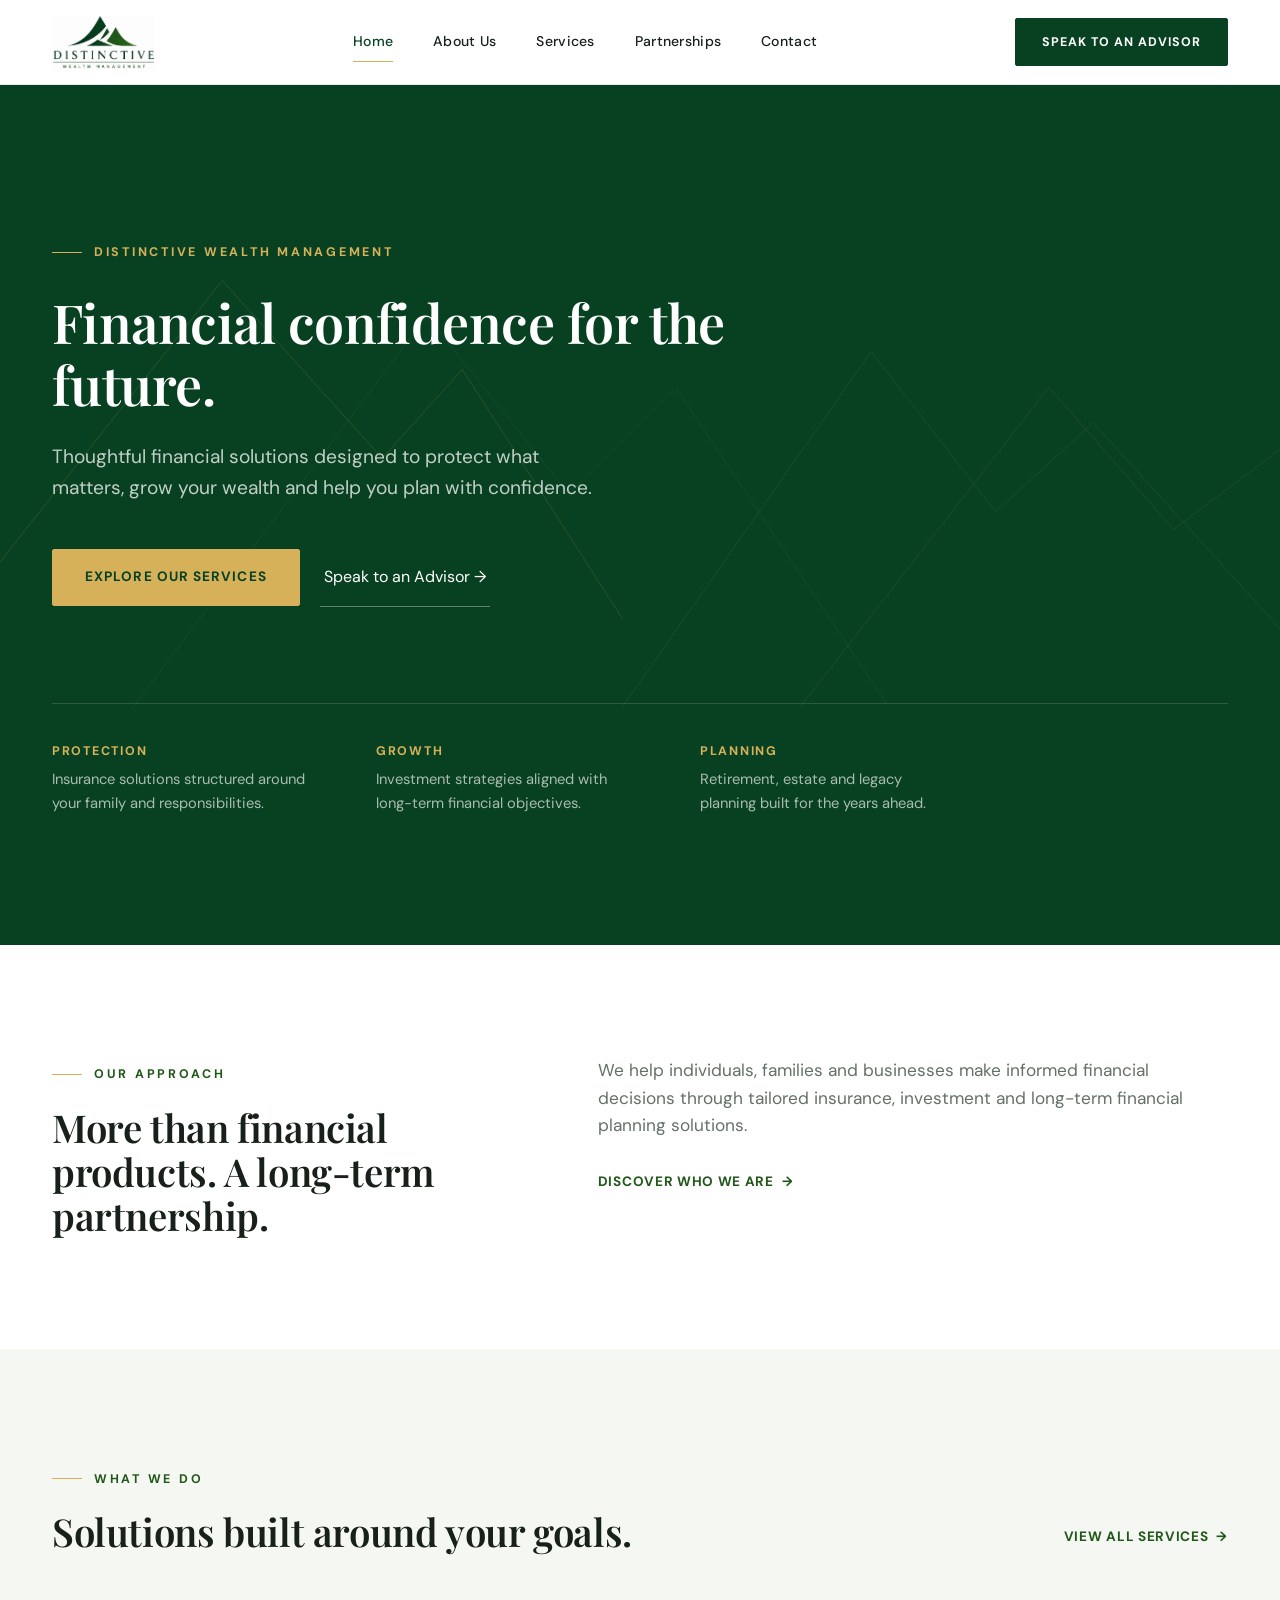
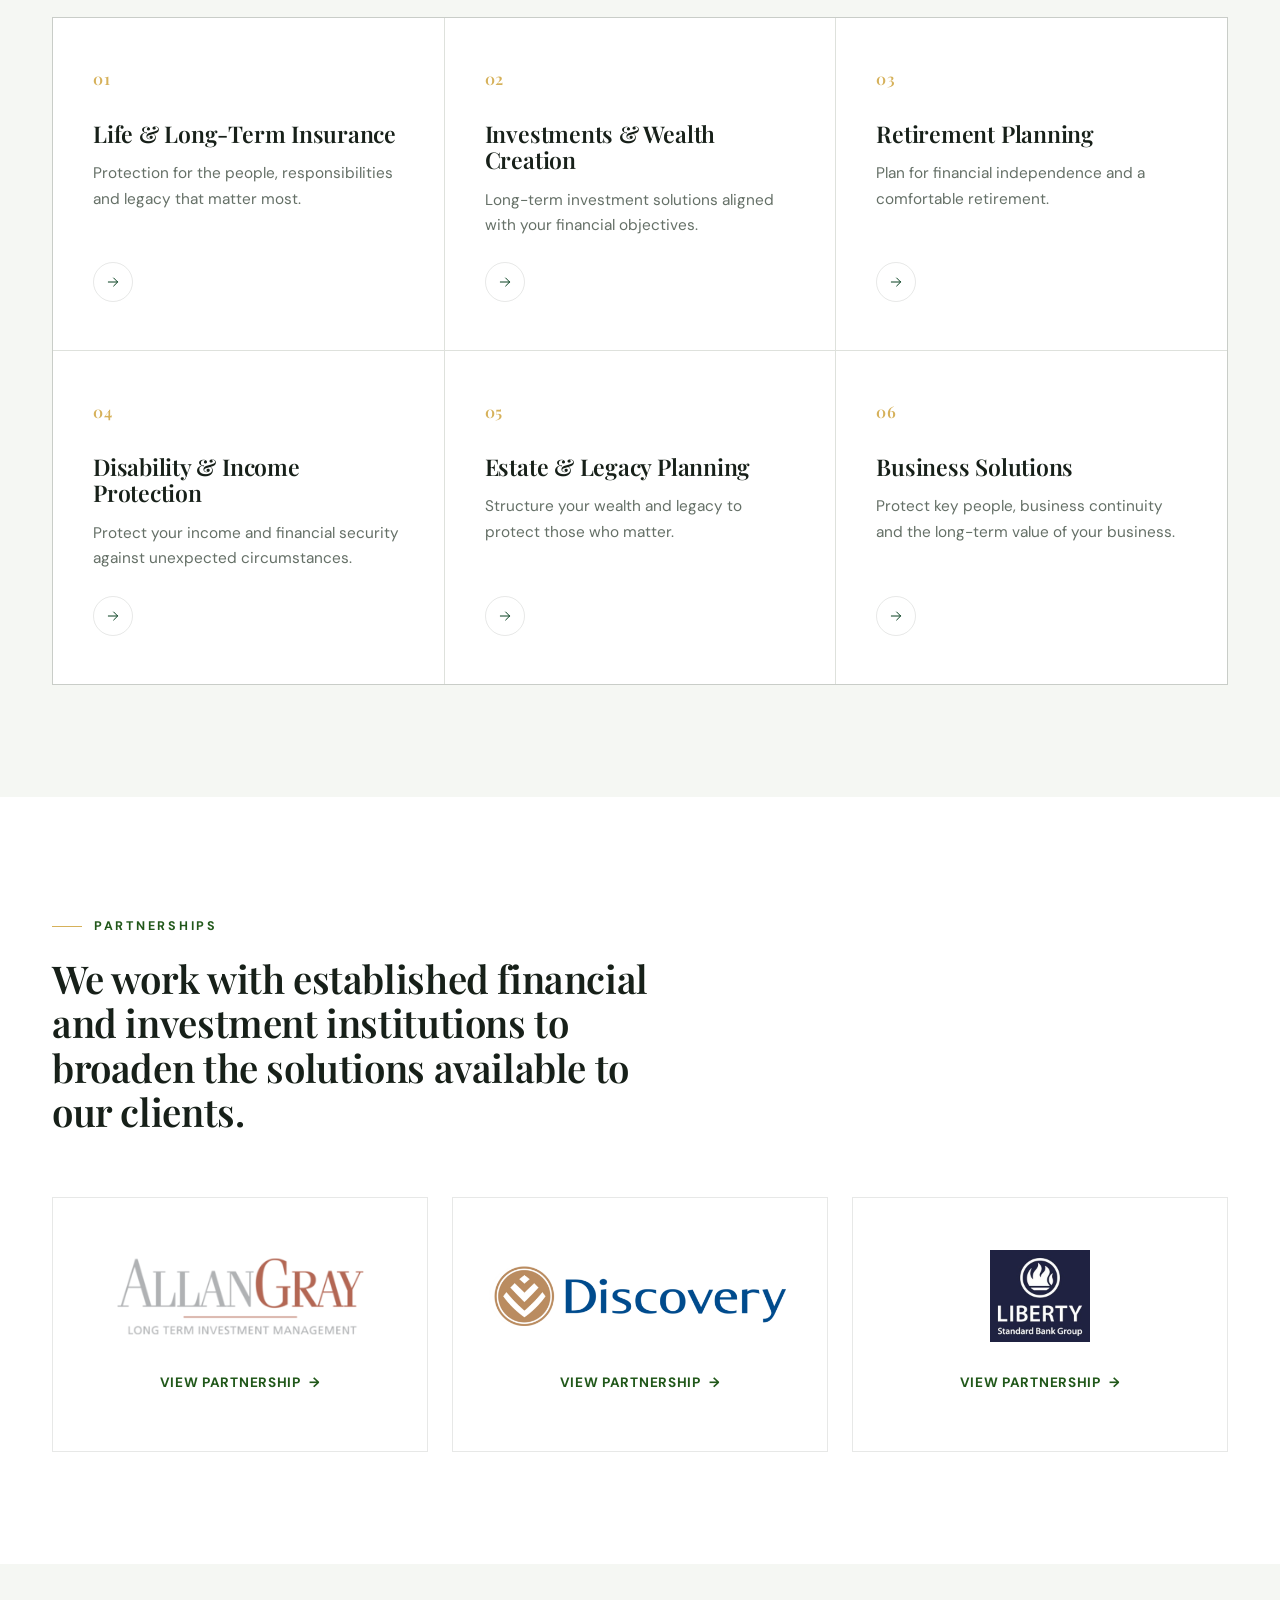
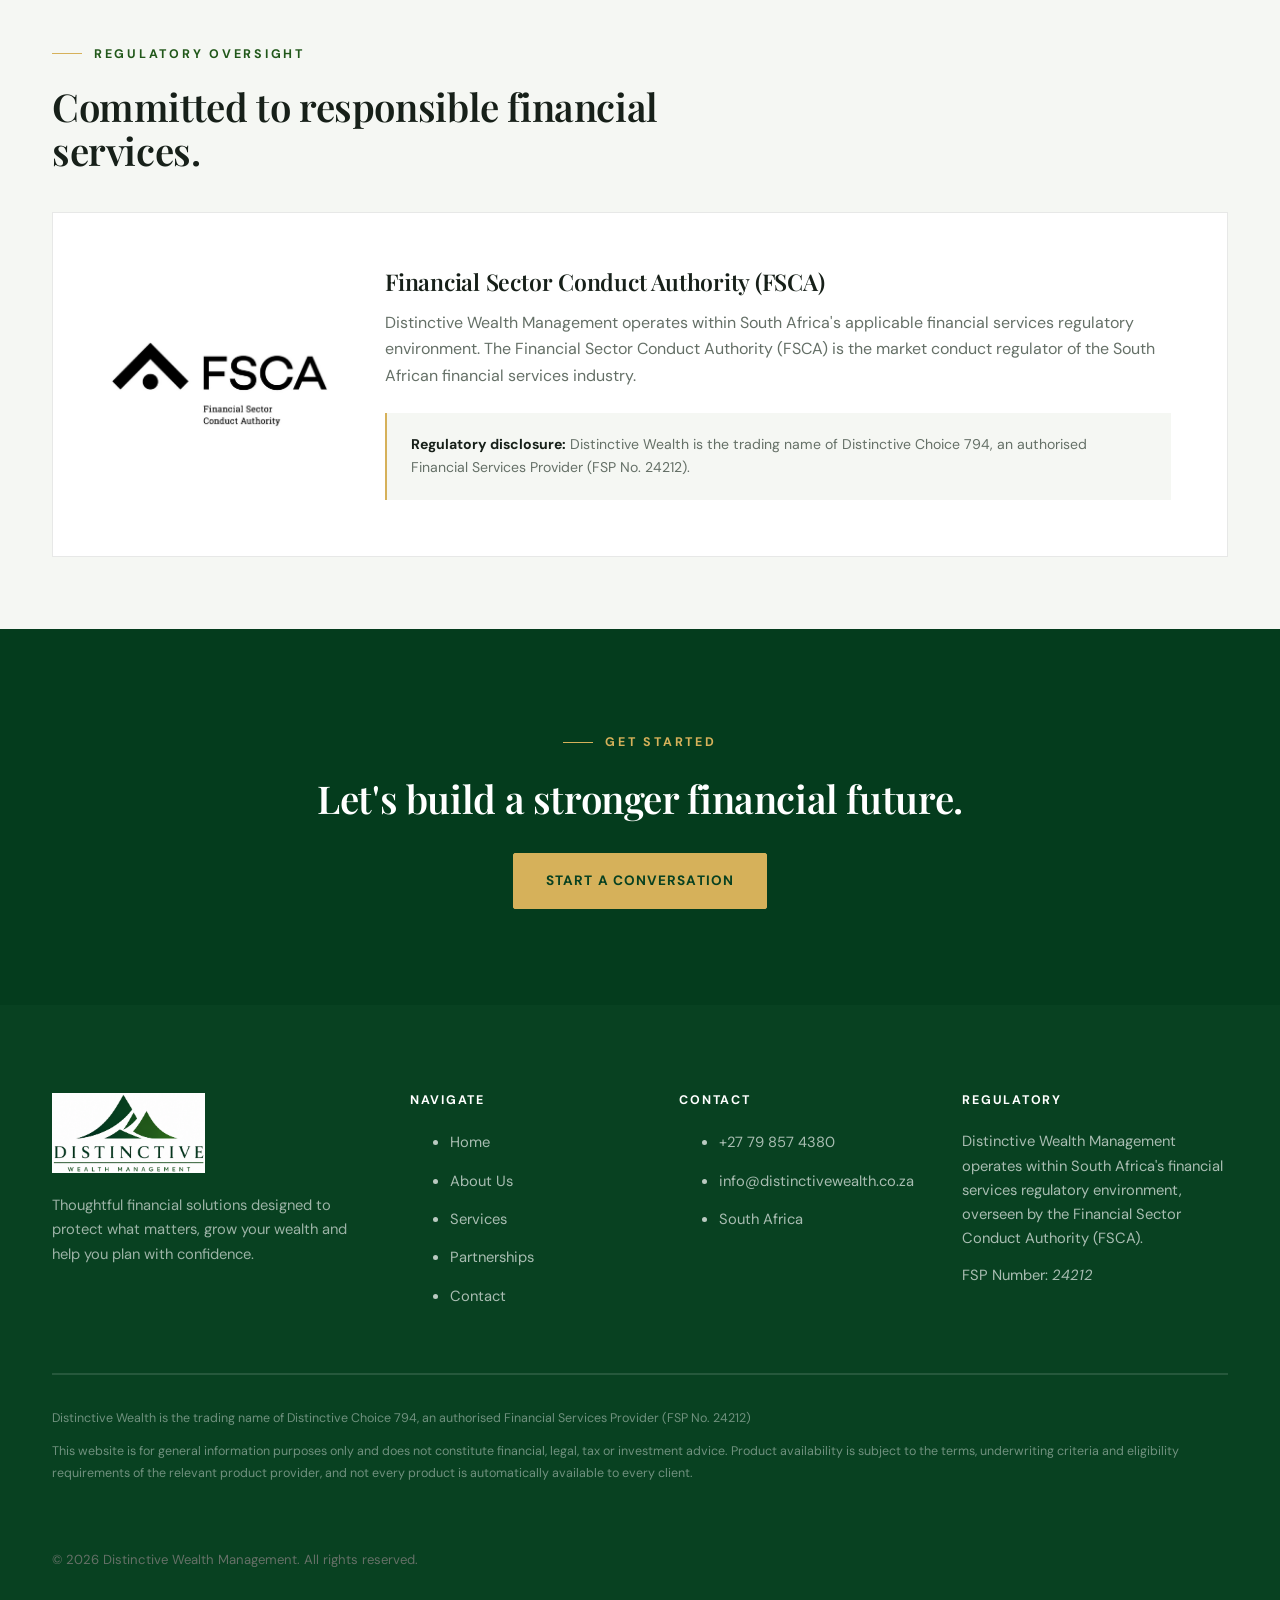
==== commit 75704352: "Add FSP 24212 disclosure and fix placeholder contact details on service, partner and success pages C" ====
--- a/financial-services-website/index.html
+++ b/financial-services-website/index.html
@@ -211,7 +211,7 @@
           <h3 style="margin-bottom:14px;">Financial Sector Conduct Authority (FSCA)</h3>
           <p>Distinctive Wealth Management operates within South Africa's applicable financial services regulatory environment. The Financial Sector Conduct Authority (FSCA) is the market conduct regulator of the South African financial services industry.</p>
           <div class="regulatory-placeholder">
-            <strong>Regulatory disclosure:</strong> Financial Services Provider (FSP) number, licence details and full regulatory disclosures will be published here once confirmed.
+            <strong>Regulatory disclosure:</strong> Distinctive Wealth is the trading name of Distinctive Choice 794, an authorised Financial Services Provider (FSP No. 24212).
           </div>
         </div>
       </div>
